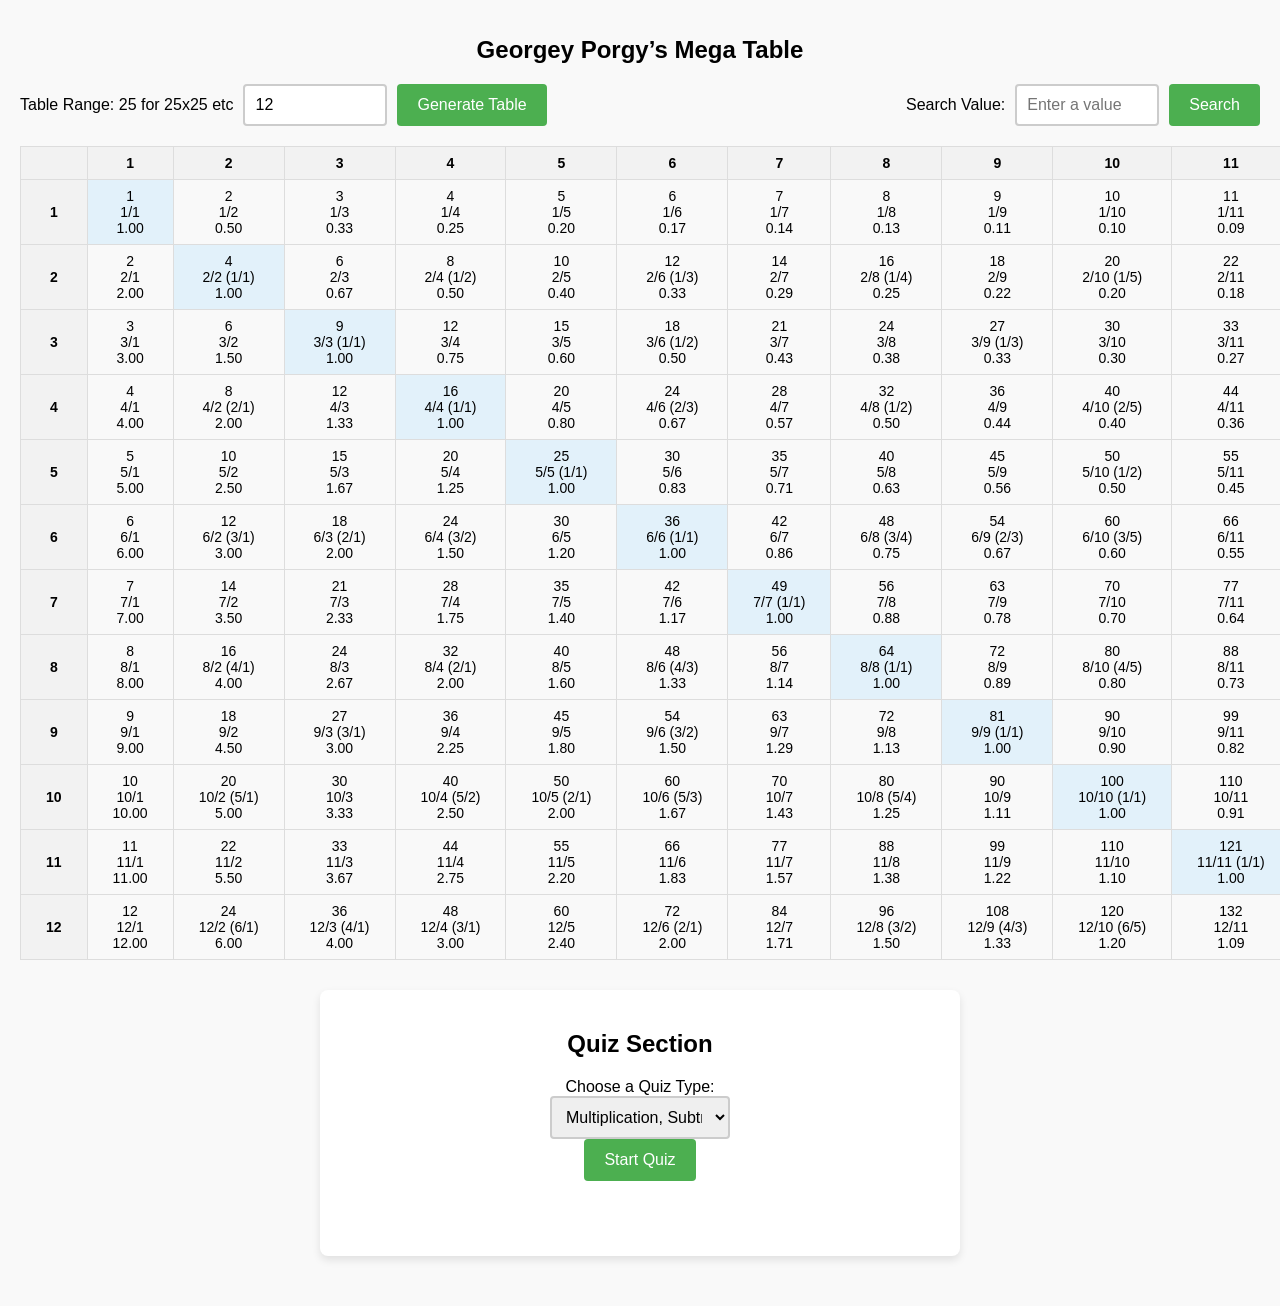
==== index.html @ cad4389b "Add files via upload" ====
<!DOCTYPE html>
<html lang="en">
<head>
    <meta charset="UTF-8">
    <meta name="viewport" content="width=device-width, initial-scale=1.0">
    <title>Georgey Porgy’s Mega Table</title>
    <link rel="stylesheet" href="styles.css"> <!-- Link to external CSS file -->
</head>
<body>
    <h1>Georgey Porgy’s Mega Table</h1>

    <!-- Controls Section (Generate Table & Search Function) -->
    <div class="controls">
        <div class="left-controls">
            <label for="range">Table Range: 25 for 25x25 etc</label>
            <input type="number" id="range" min="1" value="12">
            <button onclick="generateTable()">Generate Table</button>
        </div>
        <div class="right-controls">
            <label for="search">Search Value:</label>
            <input type="text" id="search" placeholder="Enter a value">
            <button onclick="searchTable()">Search</button>
        </div>
    </div>

    <!-- Table Container -->
    <div id="table-container"></div>

    <!-- Link to external JavaScript file -->
    <script src="script.js"></script>
</body>
</html>
<!-- Quiz Section -->
<div id="quiz-container">
    <h2>Quiz Section</h2>
    <label for="quiz-type">Choose a Quiz Type:</label>
    <select id="quiz-type">
        <option value="multiplication">Multiplication, Subtraction, Addition</option>
        <option value="decimal-to-fraction">Decimal to Fraction</option>
        <option value="fraction-to-decimal">Fraction to Decimal</option>
        <option value="squares-cubes">Squares, Square Roots, Cubes, Cube Roots</option>
    </select>
    <button onclick="generateQuestion()">Start Quiz</button>
    <div class="quiz-box">
        <div class="quiz-question"></div>
        <div class="quiz-options"></div>
        <div class="quiz-result"></div>
    </div>
</div>
---- styles.css ----
/* General body styling */
body {
    font-family: Arial, sans-serif;
    margin: 0;
    padding: 20px;
    background-color: #f9f9f9;
}

/* Page Title */
h1 {
    text-align: center;
    font-size: 24px;
    margin-bottom: 20px;
}

/* Controls Section */
.controls {
    display: flex; /* Arrange elements in a row */
    justify-content: space-between; /* Space buttons on opposite sides */
    align-items: center; /* Align elements vertically */
    flex-wrap: wrap; /* Ensure responsiveness */
    margin-bottom: 20px;
}

/* Individual control groups */
.left-controls, .right-controls {
    display: flex;
    align-items: center;
    gap: 10px; /* Spacing between elements */
}

/* Input field styling */
input[type="number"], input[type="text"] {
    padding: 10px;
    border: 2px solid #ccc;
    border-radius: 4px;
    width: 120px;
    font-size: 16px;
}

/* Button Styling */
button {
    background-color: #4CAF50;
    color: white;
    padding: 12px 20px;
    border: none;
    border-radius: 4px;
    cursor: pointer;
    font-size: 16px;
    transition: background-color 0.3s, box-shadow 0.3s;
}

/* Hover effect for buttons */
button:hover {
    background-color: #45a049;
    box-shadow: 0 2px 5px rgba(0,0,0,0.2);
}

/* Table Styling */
table {
    border-collapse: collapse;
    width: 100%;
    margin-top: 20px;
}

/* Table Headers & Cells */
th, td {
    border: 1px solid #ddd;
    text-align: center;
    padding: 8px 25px;
    font-size: 14px;
    white-space: nowrap;
}

/* Sticky Headers */
th {
    background-color: #f2f2f2;
    position: sticky;
    top: 0;
    z-index: 2;
}

/* Sticky First Column */
th:first-child, td:first-child {
    position: sticky;
    left: 0;
    background-color: #f2f2f2;
    z-index: 1;
}

/* Highlighting Styles */
tr:hover {
    background-color: rgba(255, 255, 204, 0.7);
}

td.highlight {
    background-color: rgba(255, 255, 204, 0.7);
}

td.highlight-cell {
    background-color: rgba(255, 215, 0, 0.7);
}

td.highlight-square-root {
    background-color: rgba(21, 163, 253, 0.1);
}
/* QUIZ SECTION */
#quiz-container {
    display: flex;
    flex-direction: column;
    align-items: center;
    background: #ffffff;
    padding: 20px;
    border-radius: 8px;
    box-shadow: 0 4px 8px rgba(0, 0, 0, 0.1);
    width: 100%;
    max-width: 600px;
    margin: 30px auto;
}

/* Quiz Settings */
.quiz-settings {
    display: flex;
    align-items: center;
    justify-content: center;
    gap: 15px;
    width: 100%;
    margin-bottom: 15px;
}

/* Quiz Type Dropdown */
#quiz-type {
    padding: 10px;
    border: 2px solid #ccc;
    border-radius: 4px;
    width: 180px;
    font-size: 16px;
    text-align: center;
}

/* Start Quiz Button - Same as Generate Table */
.quiz-btn {
    background-color: #4CAF50;
    color: white;
    padding: 12px 20px;
    border: none;
    border-radius: 4px;
    font-size: 16px;
    font-weight: bold;
    cursor: pointer;
    width: 180px;
    text-align: center;
}

.quiz-btn:hover {
    background-color: #45a049;
}

/* Quiz Question */
.quiz-question {
    font-size: 18px;
    font-weight: bold;
    padding: 15px;
    border-radius: 6px;
    margin-bottom: 15px;
    text-align: center;
}

/* Quiz Answers in 2x2 Grid */
.quiz-options {
    display: grid;
    grid-template-columns: repeat(2, 1fr);
    gap: 10px;
    justify-content: center;
    max-width: 400px;
    margin: 0 auto;
}

/* Answer Buttons */
.quiz-options button {
    background-color: rgba(21, 163, 253, 0.1); /* Light pale blue */
    border: 2px solid #ccc;
    color: #000;
    padding: 12px;
    font-size: 16px;
    font-weight: bold;
    width: 180px; /* Matches Generate Table button */
    height: 50px;
    cursor: pointer;
    text-align: center;
    border-radius: 6px;
    display: flex;
    align-items: center;
    justify-content: center;
}

/* Hover Effect */
.quiz-options button:hover {
    background-color: rgba(21, 163, 253, 0.3);
}

/* Correct Answer (Green ✅) */
.quiz-options button.correct {
    background-color: #c8e6c9;
    border-color: #2e7d32;
    color: #2e7d32;
}

/* Incorrect Answer (Red ❌) */
.quiz-options button.wrong {
    background-color: #ffcdd2;
    border-color: #d32f2f;
    color: #d32f2f;
}

/* Result Message */
.quiz-result {
    font-size: 18px;
    font-weight: bold;
    margin-top: 10px;
}
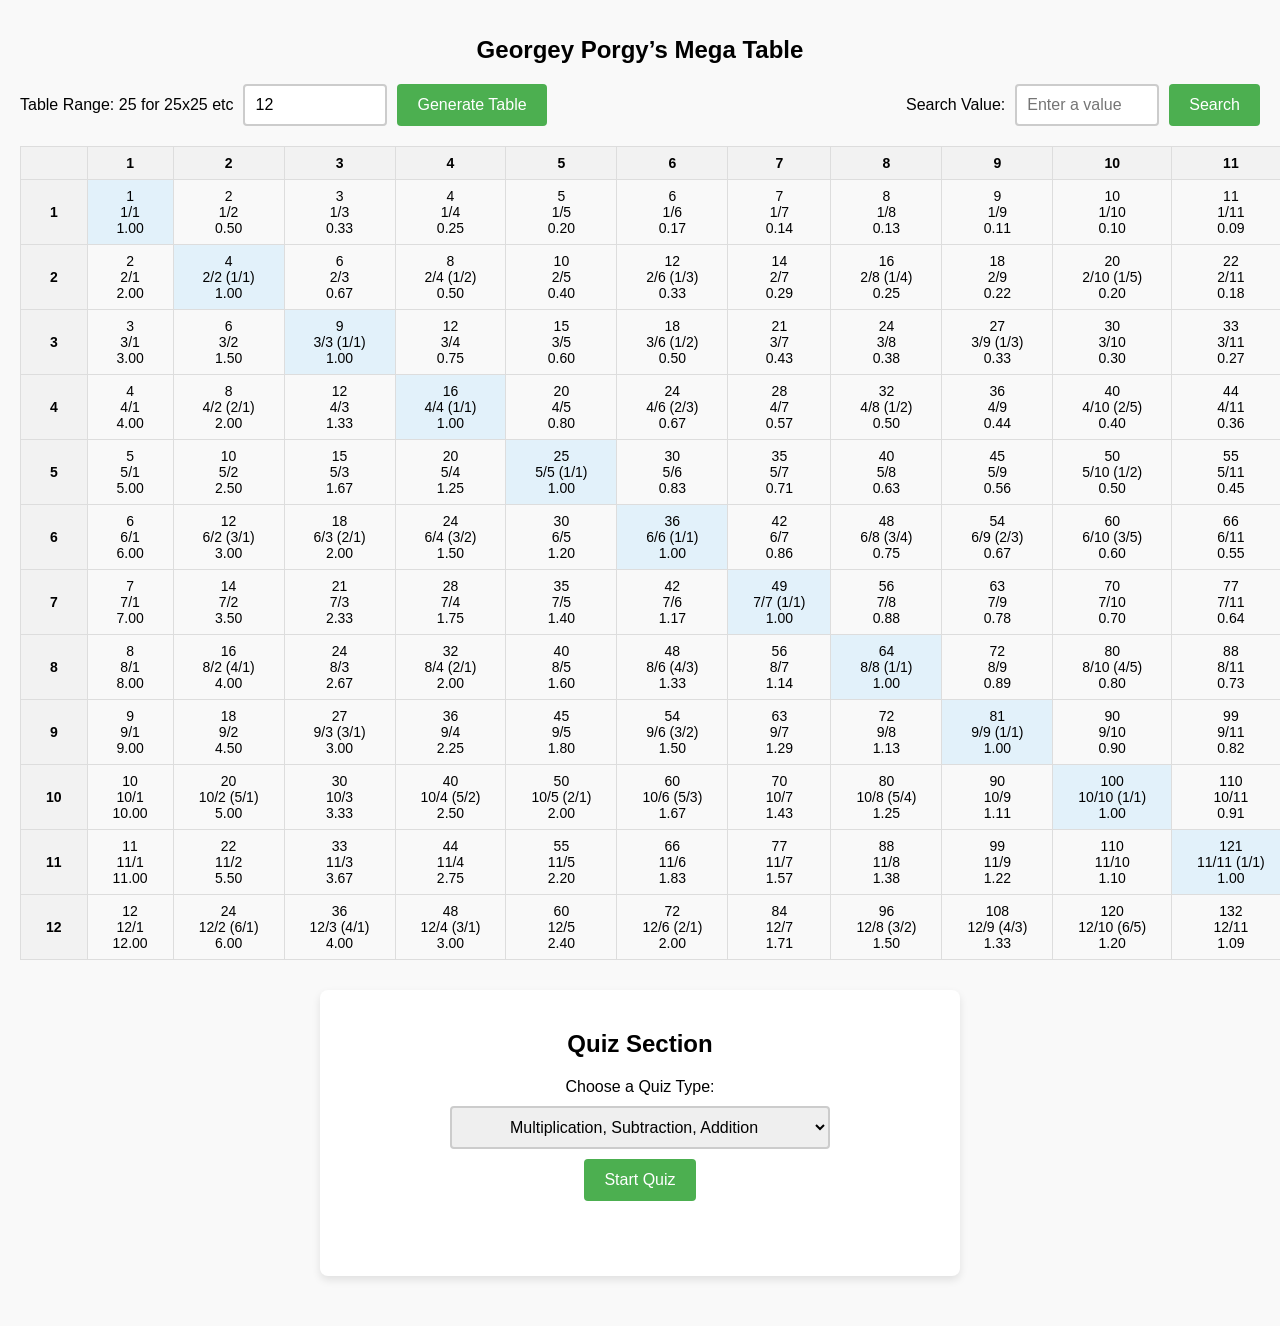
==== commit 106af61f: "Update index.html" ====
--- a/index.html
+++ b/index.html
@@ -5,31 +5,42 @@
     <meta name="viewport" content="width=device-width, initial-scale=1.0">
     <title>Georgey Porgy’s Mega Table</title>
     <link rel="stylesheet" href="styles.css"> <!-- Link to external CSS file -->
+
+    <!-- Google Analytics Tracking Code -->
+    <script async src="https://www.googletagmanager.com/gtag/js?id=G-5363S3NVB1"></script>
+    <script>
+      window.dataLayer = window.dataLayer || [];
+      function gtag(){dataLayer.push(arguments);}
+      gtag('js', new Date());
+
+      gtag('config', 'G-5363S3NVB1'); // This is your actual Google Analytics Tracking ID
+    </script>
 </head>
 <body>
     <h1>Georgey Porgy’s Mega Table</h1>
 
-    <!-- Controls Section (Generate Table & Search Function) -->
-    <div class="controls">
-        <div class="left-controls">
-            <label for="range">Table Range: 25 for 25x25 etc</label>
-            <input type="number" id="range" min="1" value="12">
-            <button onclick="generateTable()">Generate Table</button>
-        </div>
-        <div class="right-controls">
-            <label for="search">Search Value:</label>
-            <input type="text" id="search" placeholder="Enter a value">
-            <button onclick="searchTable()">Search</button>
-        </div>
+   <!-- Controls Section (Generate Table & Search Function) -->
+<div class="controls">
+    <div class="left-controls">
+        <label for="range">Table Range: 25 for 25x25 etc</label>
+        <input type="number" id="range" min="1" value="12">
+        <button onclick="generateTable(); trackEvent('Generate Table');">Generate Table</button>
     </div>
+    <div class="right-controls">
+        <label for="search">Search Value:</label>
+        <input type="text" id="search" placeholder="Enter a value">
+        <button onclick="searchTable(); trackEvent('Search Table');">Search</button>
+    </div>
+</div>
 
-    <!-- Table Container -->
-    <div id="table-container"></div>
+<!-- Table Container -->
+<div id="table-container"></div>
 
-    <!-- Link to external JavaScript file -->
-    <script src="script.js"></script>
+<!-- Link to external JavaScript file -->
+<script src="script.js"></script>
 </body>
 </html>
+
 <!-- Quiz Section -->
 <div id="quiz-container">
     <h2>Quiz Section</h2>
@@ -40,7 +51,7 @@
         <option value="fraction-to-decimal">Fraction to Decimal</option>
         <option value="squares-cubes">Squares, Square Roots, Cubes, Cube Roots</option>
     </select>
-    <button onclick="generateQuestion()">Start Quiz</button>
+    <button onclick="generateQuestion(); trackEvent('Start Quiz');">Start Quiz</button>
     <div class="quiz-box">
         <div class="quiz-question"></div>
         <div class="quiz-options"></div>
--- a/styles.css
+++ b/styles.css
@@ -133,9 +133,12 @@
     padding: 10px;
     border: 2px solid #ccc;
     border-radius: 4px;
-    width: 180px;
-    font-size: 16px;
-    text-align: center;
+    width: 380px;
+    font-size: 16px;
+    text-align: center;
+  /* Add more space above and below */
+    margin-top: 10px;  /* Space above */
+    margin-bottom: 10px;  /* Space below */
 }
 
 /* Start Quiz Button - Same as Generate Table */
